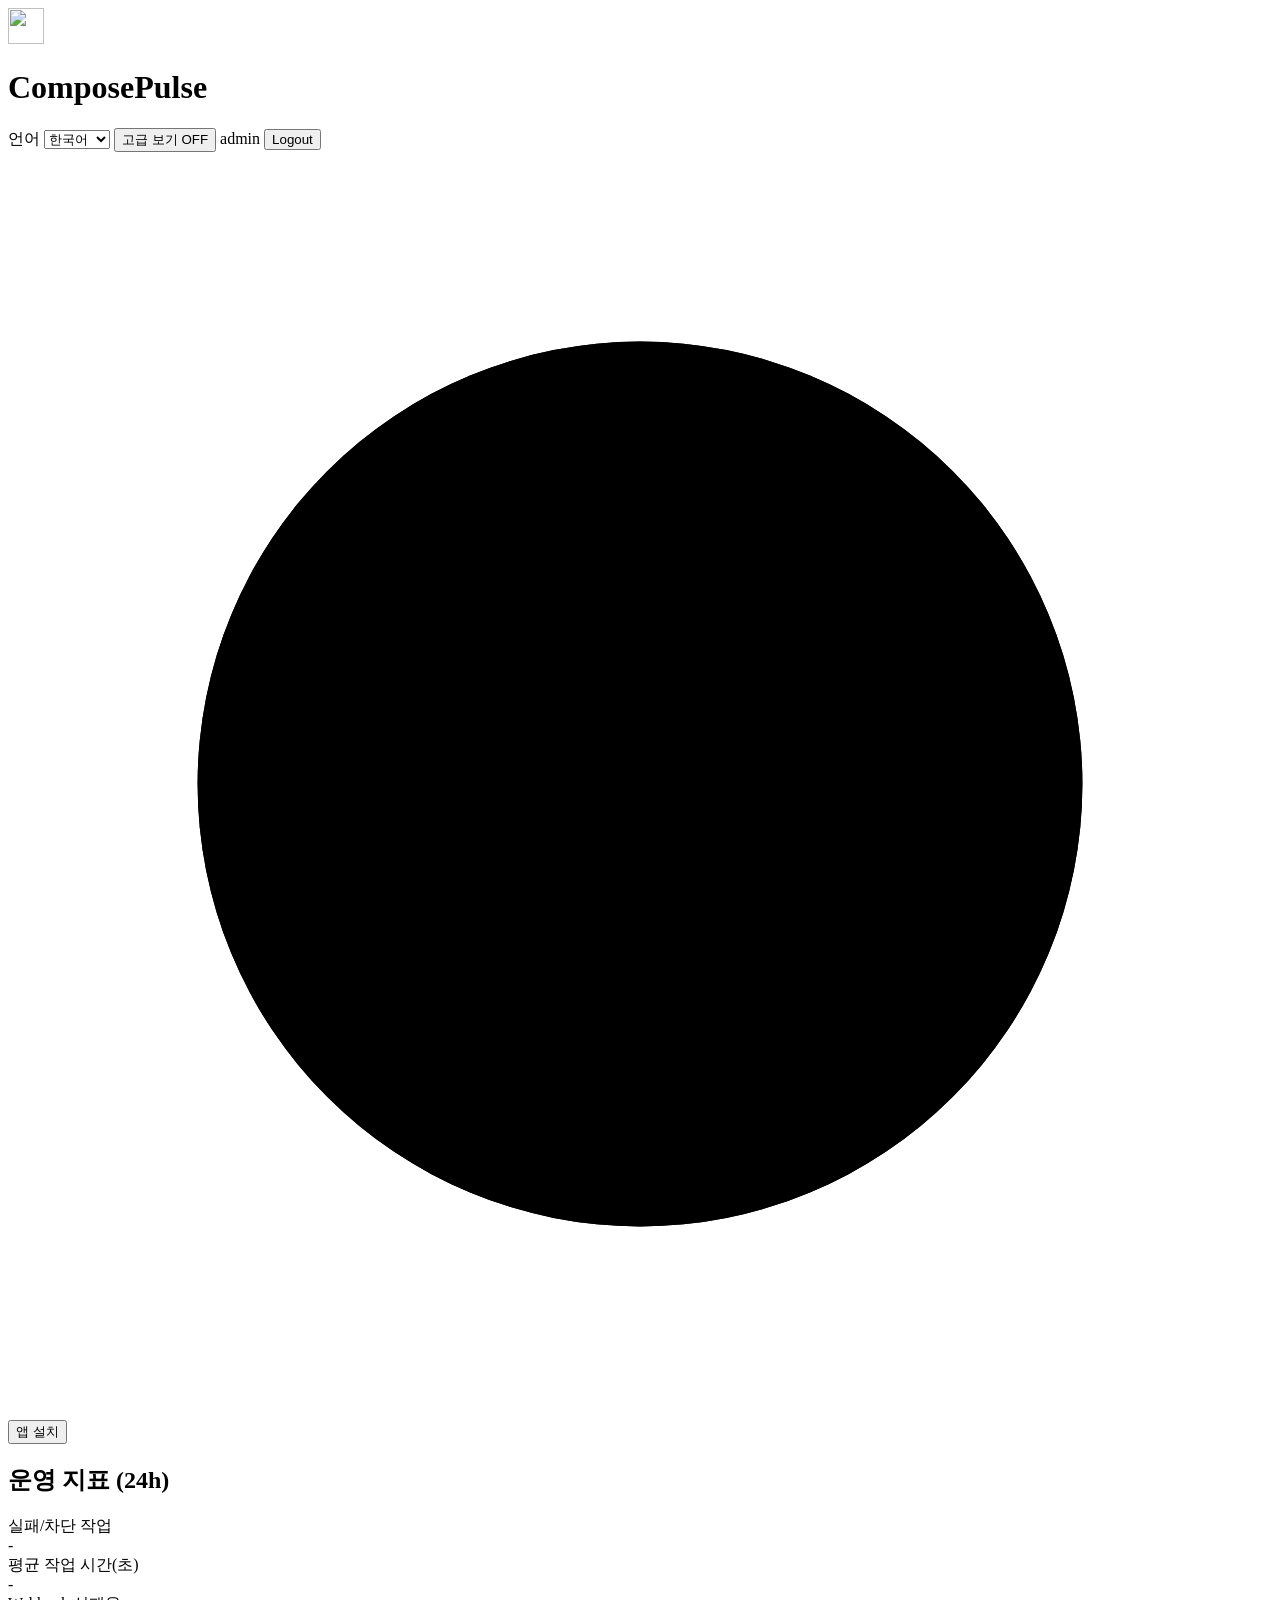
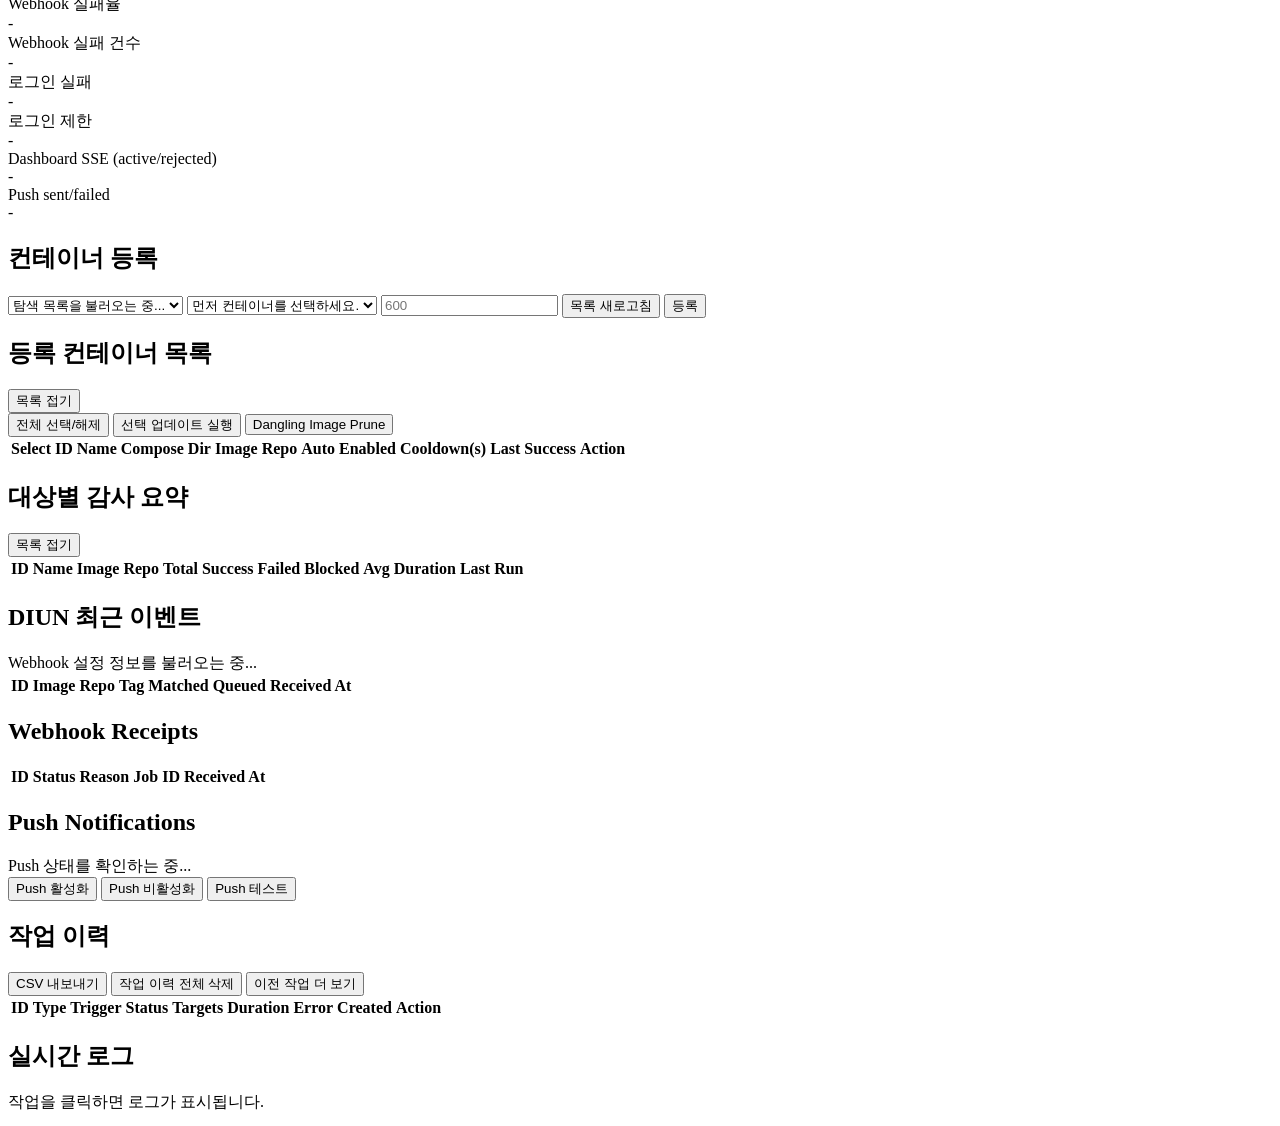
==== web/index.html @ 42ba1754 "Initial commit" ====
<!doctype html>
<html lang="ko">
  <head>
    <meta charset="utf-8" />
    <meta name="viewport" content="width=device-width, initial-scale=1" />
    <meta name="theme-color" content="#1f4a73" />
    <meta name="apple-mobile-web-app-capable" content="yes" />
    <meta name="apple-mobile-web-app-status-bar-style" content="default" />
    <meta name="apple-mobile-web-app-title" content="ComposePulse" />
    <title>ComposePulse</title>
    <link rel="manifest" href="/manifest.webmanifest" />
    <link rel="icon" type="image/png" sizes="32x32" href="/icons/app-icon-32.png" />
    <link rel="icon" type="image/svg+xml" href="/icons/app-icon.svg" />
    <link rel="apple-touch-icon" sizes="180x180" href="/icons/app-icon-180.png" />
    <link rel="apple-touch-icon-precomposed" sizes="180x180" href="/icons/app-icon-180.png" />
    <link rel="apple-touch-icon" href="/apple-touch-icon.png" />
    <link rel="stylesheet" href="/styles.css" />
  </head>
  <body>
    <header class="topbar">
      <div class="brand-lockup topbar-brand">
        <img class="brand-icon" src="/icons/app-icon-64.png" alt="" width="36" height="36" />
        <h1 data-i18n="app.title">ComposePulse</h1>
      </div>
      <div class="auth-box">
        <label id="lang-label" for="lang-select" data-i18n="label.language">언어</label>
        <select id="lang-select">
          <option value="ko">한국어</option>
          <option value="en">English</option>
        </select>
        <button id="advanced-toggle" class="secondary" type="button" data-i18n="btn.advanced_off">고급 보기 OFF</button>
        <span id="auth-state">admin</span>
        <button id="logout-btn" class="secondary" data-i18n="auth.logout">Logout</button>
      </div>
    </header>

    <div id="pull-refresh-indicator" class="pull-refresh-indicator hidden" aria-hidden="true">
      <div id="pull-refresh-bubble" class="pull-refresh-bubble">
        <svg class="pull-refresh-ring" viewBox="0 0 40 40" aria-hidden="true">
          <circle class="pull-refresh-track" cx="20" cy="20" r="14"></circle>
          <circle id="pull-refresh-progress" class="pull-refresh-progress" cx="20" cy="20" r="14"></circle>
        </svg>
      </div>
    </div>

    <section id="install-banner" class="install-banner hidden">
      <button id="install-btn" class="secondary hidden" data-i18n="install.button">앱 설치</button>
      <div id="install-help" class="helper-text"></div>
    </section>

    <main class="layout hidden">
      <section class="panel metrics advanced-only hidden">
        <h2 data-i18n="section.metrics">운영 지표 (24h)</h2>
        <div class="metric-grid">
          <div class="metric-card">
            <div class="metric-label" data-i18n="metrics.failed">실패/차단 작업</div>
            <div id="metric-failed" class="metric-value">-</div>
          </div>
          <div class="metric-card">
            <div class="metric-label" data-i18n="metrics.avg_duration">평균 작업 시간(초)</div>
            <div id="metric-avg" class="metric-value">-</div>
          </div>
          <div class="metric-card">
            <div class="metric-label" data-i18n="metrics.webhook">Webhook 실패율</div>
            <div id="metric-webhook" class="metric-value">-</div>
          </div>
          <div class="metric-card">
            <div class="metric-label" data-i18n="metrics.webhook_failed">Webhook 실패 건수</div>
            <div id="metric-webhook-failed" class="metric-value">-</div>
          </div>
          <div class="metric-card">
            <div class="metric-label" data-i18n="metrics.login_failures">로그인 실패</div>
            <div id="metric-login-failed" class="metric-value">-</div>
          </div>
          <div class="metric-card">
            <div class="metric-label" data-i18n="metrics.login_limited">로그인 제한</div>
            <div id="metric-login-limited" class="metric-value">-</div>
          </div>
          <div class="metric-card">
            <div class="metric-label" data-i18n="metrics.dashboard_stream">Dashboard SSE (active/rejected)</div>
            <div id="metric-dashboard-stream" class="metric-value">-</div>
          </div>
          <div class="metric-card">
            <div class="metric-label" data-i18n="metrics.push_delivery">Push sent/failed</div>
            <div id="metric-push-delivery" class="metric-value">-</div>
          </div>
        </div>
      </section>

      <section class="panel">
        <h2 data-i18n="section.register">컨테이너 등록</h2>
        <form id="add-target-form" class="inline-form">
          <select name="discover_item" id="discover-item-select" required>
            <option value="" data-i18n="discover.loading">탐색 목록을 불러오는 중...</option>
          </select>
          <select name="image_repo" id="discover-image-select" required>
            <option value="" data-i18n="discover.select_first">먼저 컨테이너를 선택하세요.</option>
          </select>
          <input name="cooldown_seconds" data-i18n-placeholder="target.cooldown.placeholder" placeholder="600" type="number" min="1" />
          <button type="button" id="refresh-discover" class="secondary" data-i18n="btn.refresh_discover">목록 새로고침</button>
          <button type="submit" data-i18n="btn.register">등록</button>
        </form>
        <div id="discover-meta" class="helper-text"></div>
      </section>

      <section class="panel" id="targets-panel">
        <div class="panel-head">
          <h2 data-i18n="section.targets">등록 컨테이너 목록</h2>
          <button id="targets-collapse-btn" class="secondary collapse-toggle" type="button">목록 접기</button>
        </div>
        <div id="targets-content">
          <div class="actions">
            <button id="toggle-select-all" class="secondary" data-i18n="btn.toggle_select_all">전체 선택/해제</button>
            <button id="run-update" data-i18n="btn.run_update">선택 업데이트 실행</button>
            <button id="run-prune" class="danger" data-i18n="btn.run_prune">Dangling Image Prune</button>
          </div>
          <div class="table-wrap">
            <table>
              <thead>
                <tr>
                  <th data-i18n="col.select">Select</th>
                  <th data-i18n="col.id">ID</th>
                  <th data-i18n="col.name">Name</th>
                  <th data-i18n="col.compose_dir">Compose Dir</th>
                  <th data-i18n="col.image_repo">Image Repo</th>
                  <th data-i18n="col.auto">Auto</th>
                  <th data-i18n="col.enabled">Enabled</th>
                  <th data-i18n="col.cooldown">Cooldown(s)</th>
                  <th data-i18n="col.last_success">Last Success</th>
                  <th data-i18n="col.action">Action</th>
                </tr>
              </thead>
              <tbody id="targets-body"></tbody>
            </table>
          </div>
        </div>
      </section>

      <section class="panel advanced-only hidden" id="audit-panel">
        <div class="panel-head">
          <h2 data-i18n="section.audit">대상별 감사 요약</h2>
          <button id="audit-collapse-btn" class="secondary collapse-toggle" type="button">목록 접기</button>
        </div>
        <div id="audit-content">
          <div class="table-wrap">
            <table>
              <thead>
                <tr>
                  <th data-i18n="col.id">ID</th>
                  <th data-i18n="col.name">Name</th>
                  <th data-i18n="col.image_repo">Image Repo</th>
                  <th data-i18n="col.total_runs">Total</th>
                  <th data-i18n="col.success_runs">Success</th>
                  <th data-i18n="col.failed_runs">Failed</th>
                  <th data-i18n="col.blocked_runs">Blocked</th>
                  <th data-i18n="col.avg_duration">Avg Duration</th>
                  <th data-i18n="col.last_run">Last Run</th>
                </tr>
              </thead>
              <tbody id="audit-body"></tbody>
            </table>
          </div>
        </div>
      </section>

      <section class="panel advanced-only hidden">
        <h2 data-i18n="section.diun_events">DIUN 최근 이벤트</h2>
        <div id="webhook-config" class="helper-text" data-i18n="webhook.loading">Webhook 설정 정보를 불러오는 중...</div>
        <div class="table-wrap">
          <table>
            <thead>
              <tr>
                <th data-i18n="col.id">ID</th>
                <th data-i18n="col.image_repo">Image Repo</th>
                <th data-i18n="col.tag">Tag</th>
                <th data-i18n="col.matched">Matched</th>
                <th data-i18n="col.queued">Queued</th>
                <th data-i18n="col.received_at">Received At</th>
              </tr>
            </thead>
            <tbody id="events-body"></tbody>
          </table>
        </div>
      </section>

      <section class="panel advanced-only hidden">
        <h2 data-i18n="section.diun_receipts">Webhook Receipts</h2>
        <div class="table-wrap">
          <table>
            <thead>
              <tr>
                <th data-i18n="col.id">ID</th>
                <th data-i18n="col.status_code">Status</th>
                <th data-i18n="col.reason_code">Reason</th>
                <th data-i18n="col.job_id">Job ID</th>
                <th data-i18n="col.received_at">Received At</th>
              </tr>
            </thead>
            <tbody id="receipts-body"></tbody>
          </table>
        </div>
      </section>

      <section class="panel advanced-only hidden">
        <h2 data-i18n="section.push">Push Notifications</h2>
        <div id="push-status" class="helper-text" data-i18n="push.status_loading">Push 상태를 확인하는 중...</div>
        <div class="actions">
          <button id="push-enable" class="secondary" type="button" data-i18n="btn.push_enable">Push 활성화</button>
          <button id="push-disable" class="secondary" type="button" data-i18n="btn.push_disable">Push 비활성화</button>
          <button id="push-test" type="button" data-i18n="btn.push_test">Push 테스트</button>
        </div>
      </section>

      <section class="panel advanced-only hidden">
        <h2 data-i18n="section.jobs">작업 이력</h2>
        <div class="actions">
          <button id="jobs-export" class="secondary" data-i18n="btn.export_csv">CSV 내보내기</button>
          <button id="jobs-delete-all" class="danger" data-i18n="btn.jobs_delete_all">작업 이력 전체 삭제</button>
          <button id="jobs-more" class="secondary" data-i18n="btn.jobs_more">이전 작업 더 보기</button>
        </div>
        <div class="table-wrap">
          <table>
            <thead>
              <tr>
                <th data-i18n="col.id">ID</th>
                <th data-i18n="col.type">Type</th>
                <th data-i18n="col.trigger">Trigger</th>
                <th data-i18n="col.status">Status</th>
                <th data-i18n="col.targets">Targets</th>
                <th data-i18n="col.duration">Duration</th>
                <th data-i18n="col.error">Error</th>
                <th data-i18n="col.created">Created</th>
                <th data-i18n="col.action">Action</th>
              </tr>
            </thead>
            <tbody id="jobs-body"></tbody>
          </table>
        </div>
      </section>

      <section class="panel">
        <h2 data-i18n="section.logs">실시간 로그</h2>
        <div id="stream-meta" data-i18n="stream.click_job">작업을 클릭하면 로그가 표시됩니다.</div>
        <pre id="log-box"></pre>
      </section>
    </main>

    <script src="/app.js"></script>
  </body>
</html>
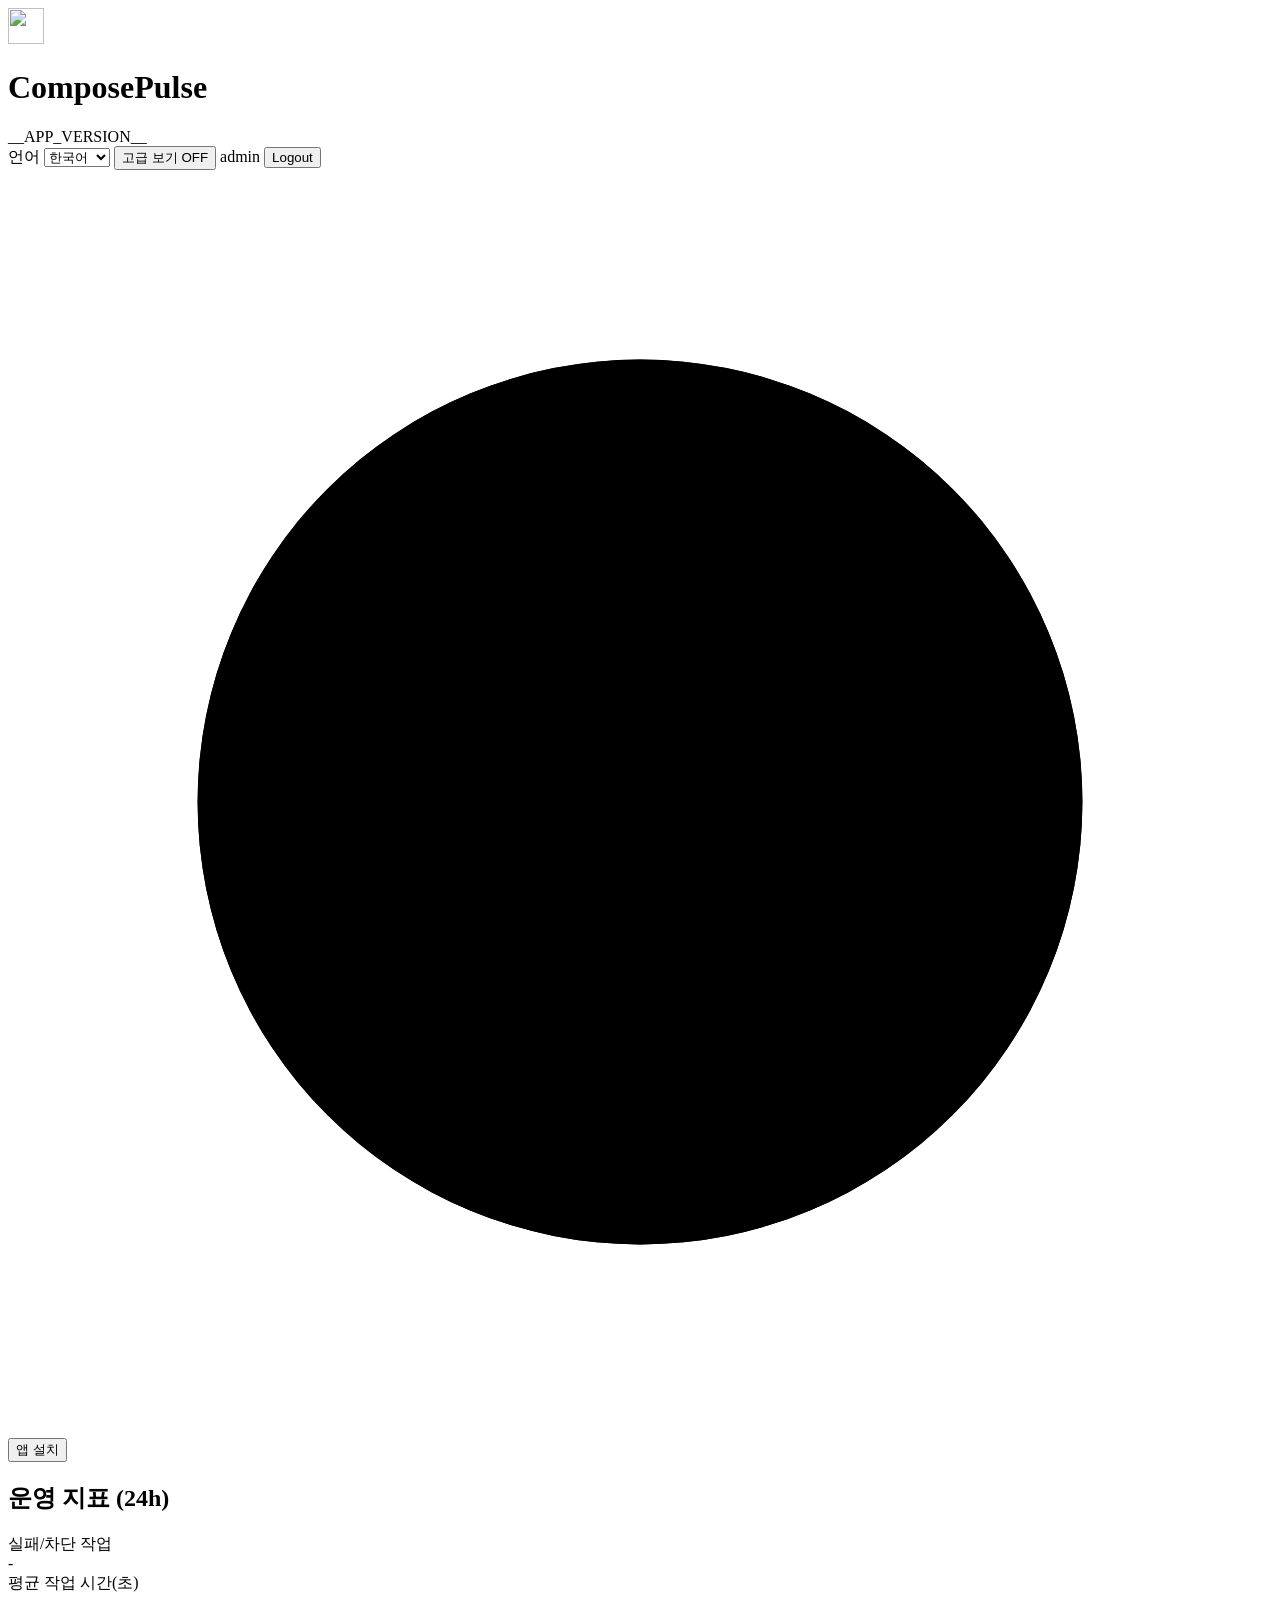
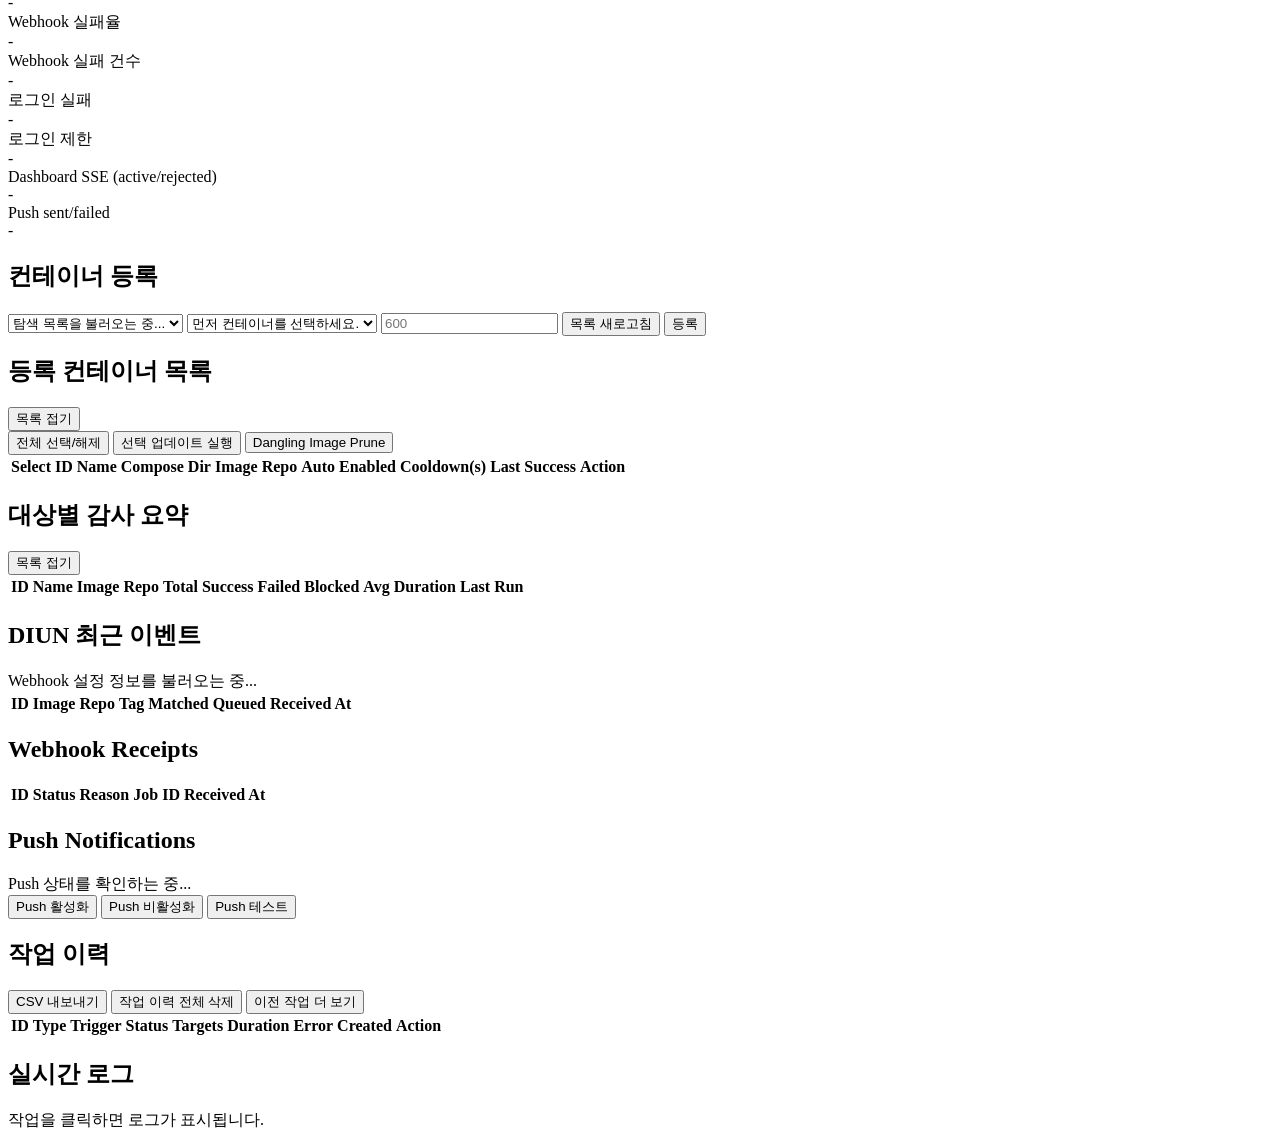
==== commit e7bc01c9: "Add app version visibility and enhance build configuration" ====
--- a/web/index.html
+++ b/web/index.html
@@ -8,19 +8,20 @@
     <meta name="apple-mobile-web-app-status-bar-style" content="default" />
     <meta name="apple-mobile-web-app-title" content="ComposePulse" />
     <title>ComposePulse</title>
-    <link rel="manifest" href="/manifest.webmanifest" />
-    <link rel="icon" type="image/png" sizes="32x32" href="/icons/app-icon-32.png" />
-    <link rel="icon" type="image/svg+xml" href="/icons/app-icon.svg" />
-    <link rel="apple-touch-icon" sizes="180x180" href="/icons/app-icon-180.png" />
-    <link rel="apple-touch-icon-precomposed" sizes="180x180" href="/icons/app-icon-180.png" />
-    <link rel="apple-touch-icon" href="/apple-touch-icon.png" />
-    <link rel="stylesheet" href="/styles.css" />
+    <link rel="manifest" href="/manifest.webmanifest?v=__ASSET_VERSION__" />
+    <link rel="icon" type="image/png" sizes="32x32" href="/icons/app-icon-32.png?v=__ASSET_VERSION__" />
+    <link rel="icon" type="image/svg+xml" href="/icons/app-icon.svg?v=__ASSET_VERSION__" />
+    <link rel="apple-touch-icon" sizes="180x180" href="/icons/app-icon-180.png?v=__ASSET_VERSION__" />
+    <link rel="apple-touch-icon-precomposed" sizes="180x180" href="/icons/app-icon-180.png?v=__ASSET_VERSION__" />
+    <link rel="apple-touch-icon" href="/apple-touch-icon.png?v=__ASSET_VERSION__" />
+    <link rel="stylesheet" href="/styles.css?v=__ASSET_VERSION__" />
   </head>
   <body>
     <header class="topbar">
       <div class="brand-lockup topbar-brand">
         <img class="brand-icon" src="/icons/app-icon-64.png" alt="" width="36" height="36" />
         <h1 data-i18n="app.title">ComposePulse</h1>
+        <span class="app-version-pill" data-app-version="__APP_VERSION__" title="App version">__APP_VERSION__</span>
       </div>
       <div class="auth-box">
         <label id="lang-label" for="lang-select" data-i18n="label.language">언어</label>
@@ -245,6 +246,7 @@
       </section>
     </main>
 
-    <script src="/app.js"></script>
+    <script data-asset-version="__ASSET_VERSION__">window.__ASSET_VERSION__ = document.currentScript ? document.currentScript.dataset.assetVersion || "" : "";</script>
+    <script src="/app.js?v=__ASSET_VERSION__"></script>
   </body>
 </html>
